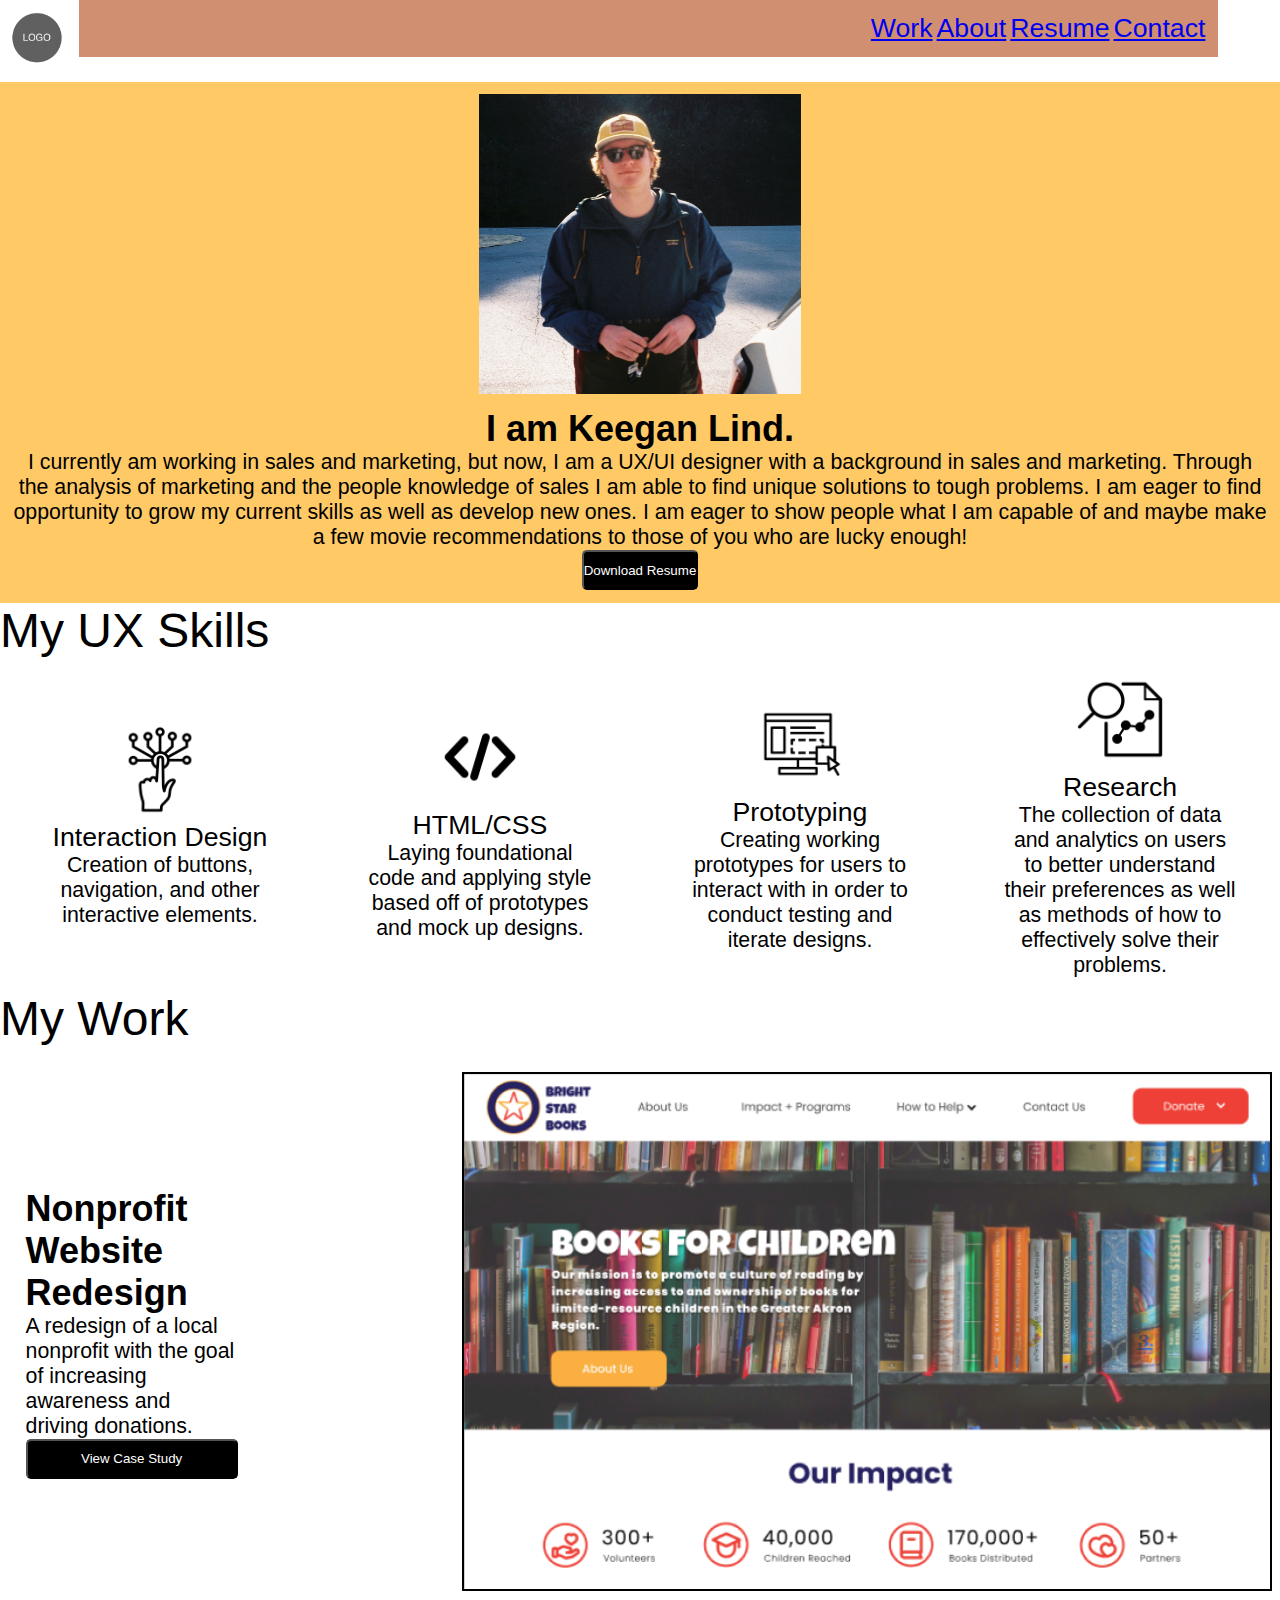
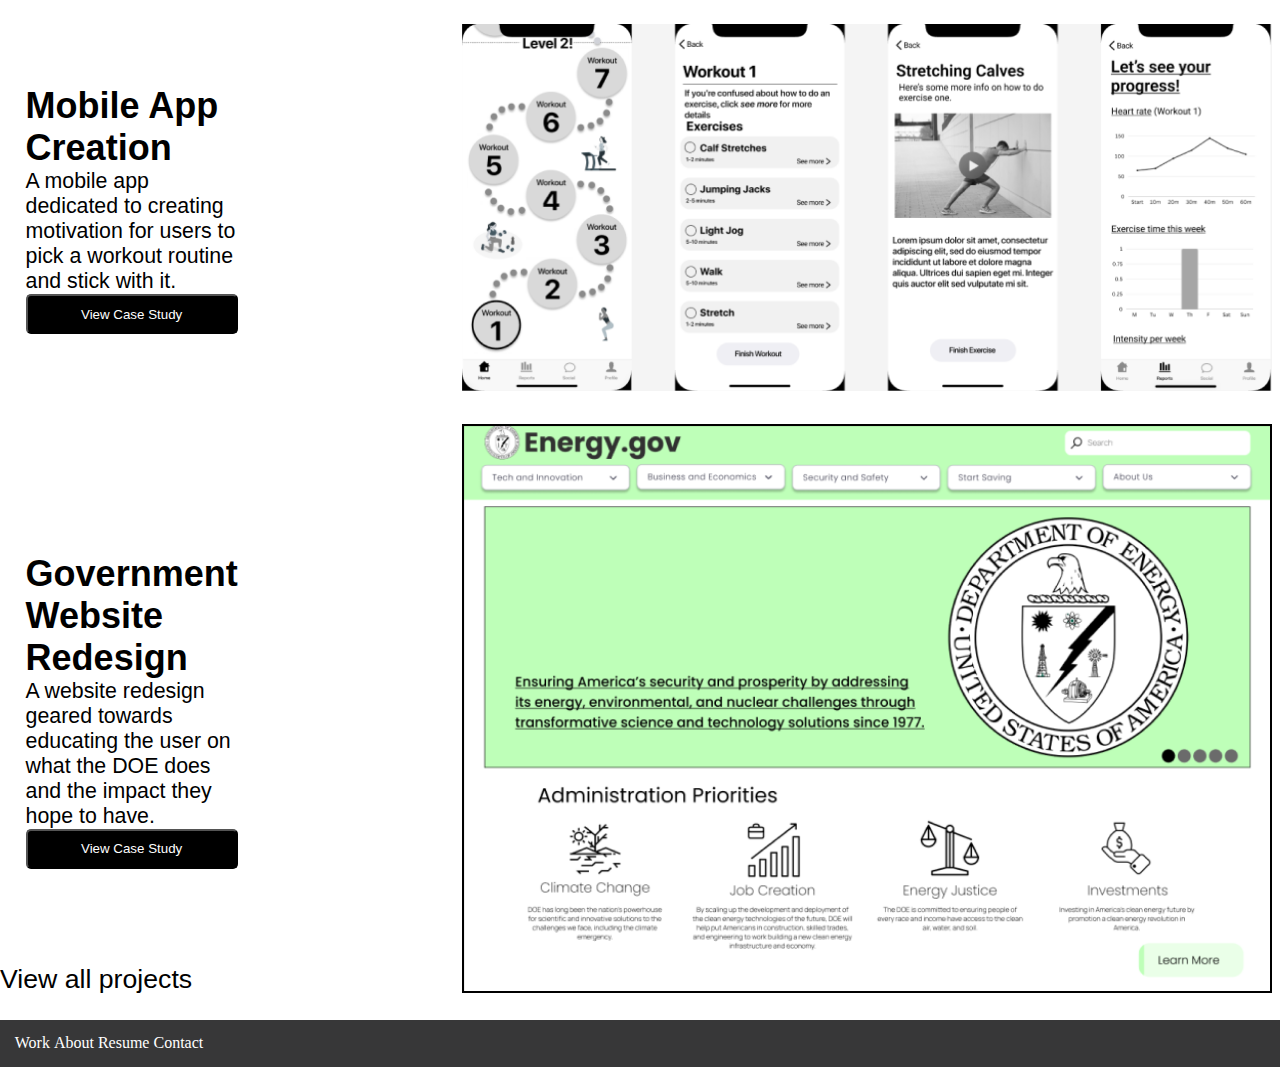
==== index.html @ 8c4ca6c2 "stuff" ====
<!DOCTYPE html>
<html>
    <head>
        <link rel="stylesheet" href="CSS/style.css">
        <title></title>
    </head>
    <body>
        <header class="navigation">
            <div class="inline-block" class="logo">
                <img id="logonav" src="Images/logo-placeholder-image.png">
            </div>
            <nav class="inline-block">
                <ul>
                    <li class="inline-block">
                        <a href="index.html">Work</a>
                    </li>
                    <li class="inline-block">
                        <a href="About.html">About</a>
                    </li>
                    <li class="inline-block">
                        <a href="resume.html">Resume</a>
                    </li>
                    <li class="inline-block">
                        <a href="contact.html">Contact</a>
                    </li>
                </ul>
            </nav>
        </header>
        <section class="heroImg">
            <div class="content">
                <img id="mainphoto" src="Images/me.jpg">
                <h2> I am Keegan Lind. </h2>
                <p>I currently am working in sales and marketing, but now, I am a UX/UI designer with a background in sales and marketing. Through the analysis of marketing and the people knowledge of sales I am able to find unique solutions to tough problems. I am eager to find opportunity to grow my current skills as well as develop new ones. I am eager to show people what I am capable of and maybe make a few movie recommendations to those of you who are lucky enough!</p>
                <button>Download Resume</button>
            </div>
<!--  My UX Skills section coded using CSS flex -->
        <section class="mySkills">
            <h1>My UX Skills</h1>
            <div class="flexContainer">
                <div>
                    <img src="Images/id icon.png">
                    <h3>Interaction Design</h3>
                    <p>Creation of buttons, navigation, and other interactive elements.</p>
                </div>
                <div>
                    <img src="Images/code.png">
                    <h3>HTML/CSS</h3>
                    <p>Laying foundational code and applying style based off of prototypes and mock up designs.</p>
                </div>
                <div>
                    <img src="Images/prototype.png">
                    <h3>Prototyping</h3>
                    <p>Creating working prototypes for users to interact with in order to conduct testing and iterate designs.</p>
                </div>
                <div>
                    <img src="Images/research.png">
                    <h3>Research</h3>
                    <p>The collection of data and analytics on users to better understand their preferences as well as methods of how to effectively solve their problems.</p>
                </div>
            </div>
        </section>
        </section>
<!-- My Work Section Constructed using CSS Grid -->
        <section class="myWork">
            <h1>My Work</h1>
            <div class="workGrid">
                <div class="project1">
                    <h4>Nonprofit Website Redesign</h4>
                    <p>A redesign of a local nonprofit with the goal of increasing awareness and driving donations.</p>
                    <button>View Case Study</button>
                </div>
                <div class="bsbImg">
                    <img src="Images/bsb.png">
                </div>
                <div class="project2">
                    <h4>Mobile App Creation</h4>
                    <p>A mobile app dedicated to creating motivation for users to pick a workout routine and stick with it.</p>
                    <button>View Case Study</button>
                </div>
                <div class="appImg">
                    <img src="Images/app.png">
                </div>
                <div class="project3">
                    <h4>Government Website Redesign</h4>
                    <p>A website redesign geared towards educating the user on what the DOE does and the impact they hope to have.</p>
                    <button>View Case Study</button>
                </div>
                <div class="govImg">
                    <img src="Images/govt.png">
                </div>
            </div>
        </section>
        <h3>View all projects</h3>
        <footer>
            <ul>
                <li class="inline-block">Work</li>
                <li class="inline-block">About</li>
                <li class="inline-block">Resume</li>
                <li class="inline-block">Contact</li>
            </ul>
        </footer>
    </body>
</html>
---- CSS/style.css ----
* {
    margin: 0;
    padding: 0;
    box-sizing: border-box;
}
/*!!!!!!!! FONTS//ASSETS !!!!!!!!*/
h1 {
    font-family: 'roca', sans-serif;
    font-size: 48px;
    font-weight: 400;
}
h2, h4 {
    font-family: 'roca', sans-serif;
    font-size: 36px;
    font-style: normal;
    font-weight: 900;
} 
h3, a {
    font-family: 'montserrat', sans-serif;
    font-size: 20pt;
    font-style: normal;
    font-weight: 400;
}  
p {
    font-family: 'montserrat', sans-serif;
    font-size: 16pt;
    font-style: normal;
    font-weight: 400;
}
img {
    width: inherit;
    height: inherit;
}
#minari {
    height: 259px;
    width: 385px;
}

/*!!!!!!!! HW 17 START !!!!!!!!*/

.inline-block {
    display: inline-block;
    vertical-align: top;
}
.logo {
    text-align: left;
    width: 2%;
    padding: 1%;
}
#logonav {
    height: 75px;
}
nav {
    width: 89%;
    padding: 1%;
    background-color: #D08F70;
    margin-bottom: 25px;
}
header ul {
    float: right;
    color: white;
}
.heroimg {
    width: auto;
    height: 600px;
    padding: 25px;
}
#mainphoto {
    height: 300px;
    margin-bottom: 10px;
}
.content {
    text-align: center;
    background-color: rgb(255, 201, 101);
    width: auto;
    margin: 0 auto;
    padding: 1%;
}
button {
    color: white;
    background-color: black;
    height: 40px;
    border-radius: 5px;
}
footer {
    margin-top: 25px;
    background-color: #373738;
    padding: 2px;
    color: white;
}
footer ul {
    display: inline-block;
    vertical-align: top;
    text-align: left;
    padding: 1%;
    color: white;

/*!!!!!!!! HW 18 START !!!!!!!!*/

}
.flexContainer{
    display: flex;
    margin: auto;
    flex-direction: row;
    align-items: center;
    justify-content: space-evenly;
}
.flexContainer div {
    text-align: center;
    width: 33%;
    margin: 1%;
}
.flexContainer p {
    margin-left: 10%;
    margin-right: 10%;
}

.workGrid {
    display: grid;
    grid-template-rows: auto auto auto;
    grid-template-columns: auto 1000px;
    grid-gap: 2%;
    padding: 2%;
    grid-template-areas: 
        "project1 img1"
        "project2 img2"
        "project3 img3";
}
.project1 {
    grid-area: project1;
    display: flex;
    flex-direction: column;
    justify-content: center;
}
.bsbImg {
    grid-area: img1;
    width: 90%;
    margin-left: 20%;
}
.project2 {
    grid-area: project2;
    display: flex;
    flex-direction: column;
    justify-content: center;
}
.appImg {
    grid-area: img2;
    width: 90%;
    margin-left: 20%;
}
.project3 {
    grid-area: project3;
    display: flex;
    flex-direction: column;
    justify-content: center;
}
.govImg {
    grid-area: img3;
    width: 90%;
    margin-left: 20%;
}


@media only screen and (max-width: 600px) {
    .flexContainer {
        flex-direction: row;
    }
    .flexContainer div {
        width: 100%;
    }
    .workGrid {
        grid-template-rows: auto auto auto;
        grid-template-columns: auto;
        grid-template-areas: 
            "project1"
            "img1"
            "project2" 
            "img2"
            "project3" 
            "img3";
    }
}
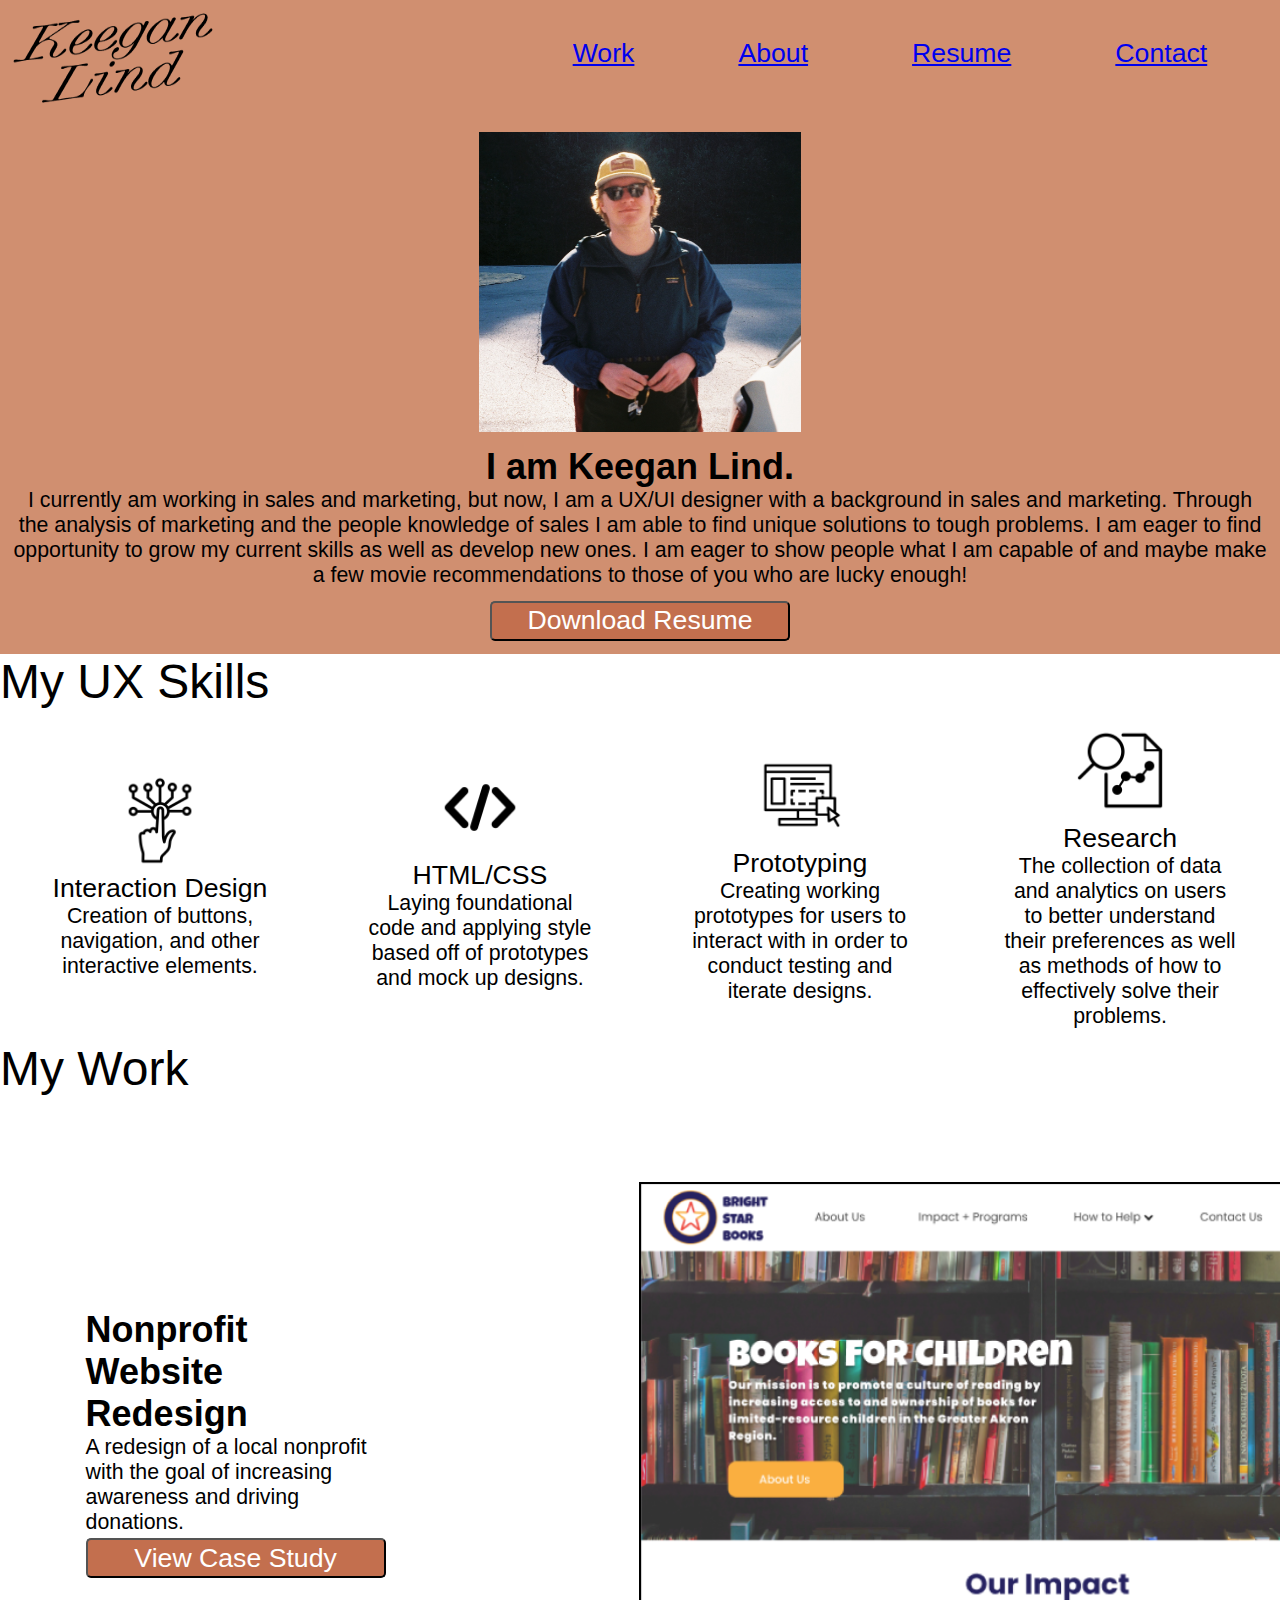
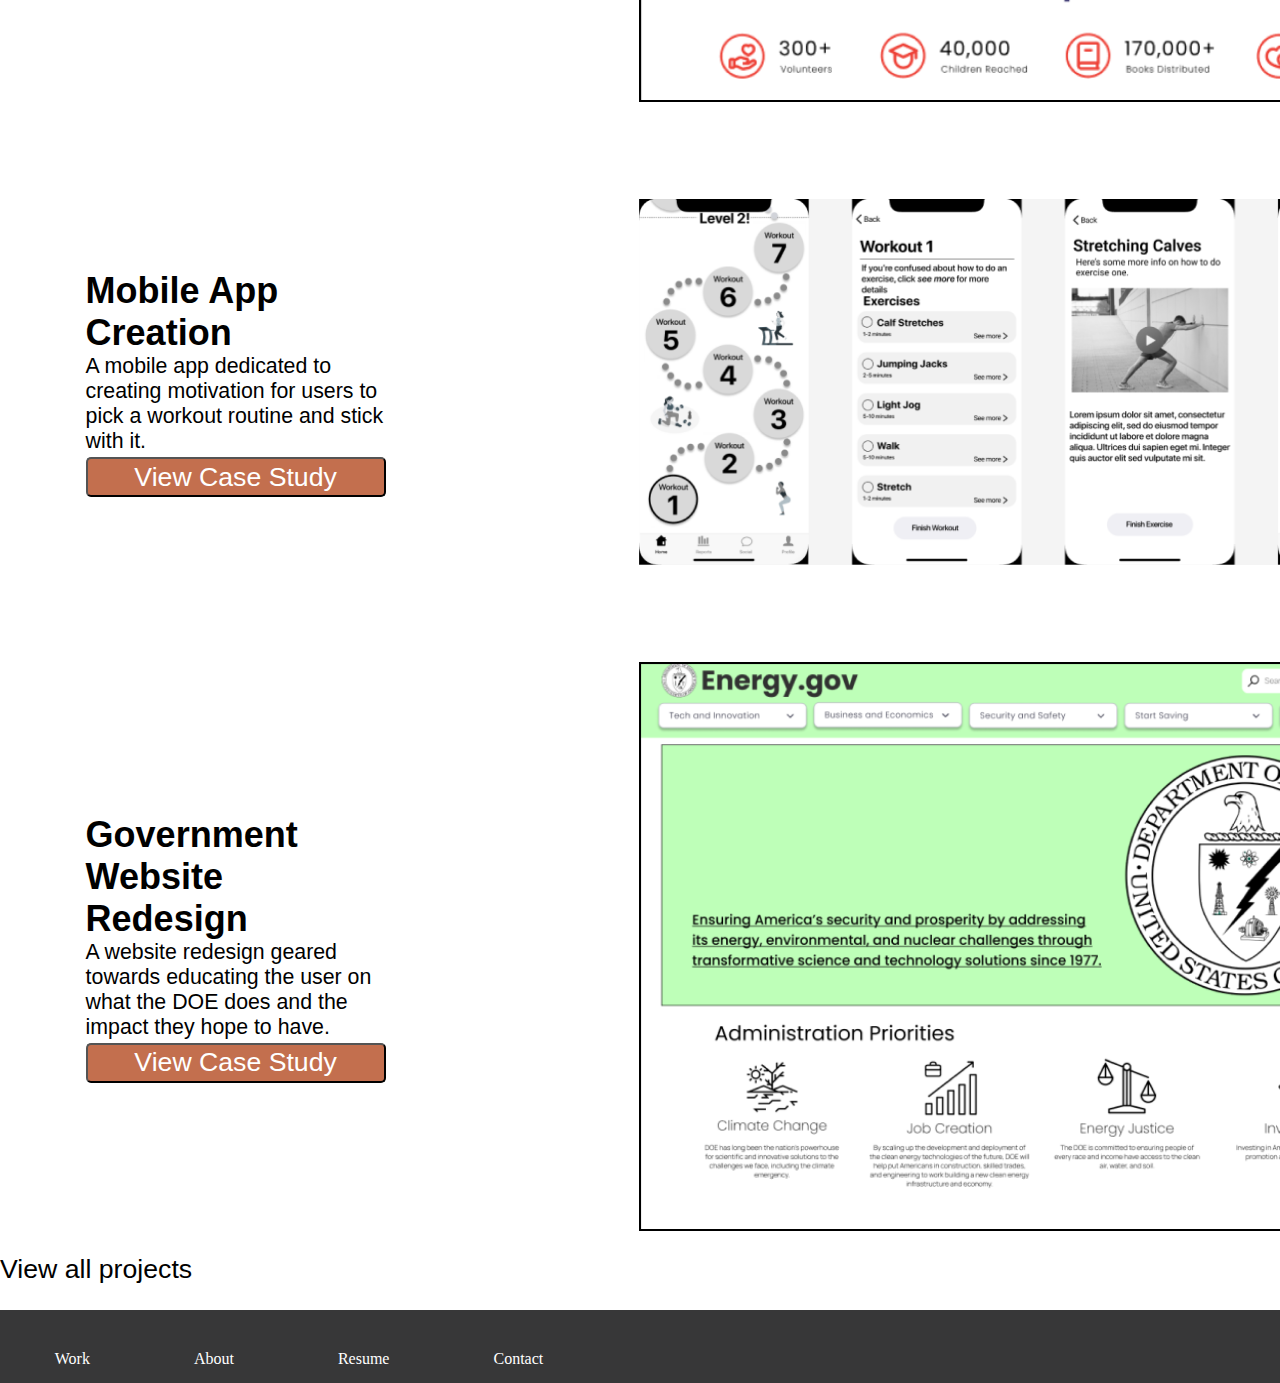
==== commit 15e975bd: "good start" ====
--- a/index.html
+++ b/index.html
@@ -6,10 +6,8 @@
     </head>
     <body>
         <header class="navigation">
-            <div class="inline-block" class="logo">
-                <img id="logonav" src="Images/logo-placeholder-image.png">
-            </div>
             <nav class="inline-block">
+                <img id="logonav" src="Images/STACKED 1IN.png">
                 <ul>
                     <li class="inline-block">
                         <a href="index.html">Work</a>
--- a/CSS/style.css
+++ b/CSS/style.css
@@ -15,7 +15,7 @@
     font-style: normal;
     font-weight: 900;
 } 
-h3, a {
+h3, a, button {
     font-family: 'montserrat', sans-serif;
     font-size: 20pt;
     font-style: normal;
@@ -38,6 +38,12 @@
 
 /*!!!!!!!! HW 17 START !!!!!!!!*/
 
+div {
+    margin-top: 30px;
+    margin-bottom: 30px;
+    margin-left: 30px;
+    margin-right: 30px;
+}
 .inline-block {
     display: inline-block;
     vertical-align: top;
@@ -48,22 +54,28 @@
     padding: 1%;
 }
 #logonav {
-    height: 75px;
+    height: 90px;
+    background-color: transparent;
+    width: 200px;
 }
 nav {
-    width: 89%;
+    width: 100%;
     padding: 1%;
     background-color: #D08F70;
-    margin-bottom: 25px;
 }
 header ul {
     float: right;
     color: white;
 }
+li {
+    margin-left: 40px;
+    margin-right:60px;
+    margin-top: 25px;
+}
 .heroimg {
     width: auto;
     height: 600px;
-    padding: 25px;
+    padding: 10px;
 }
 #mainphoto {
     height: 300px;
@@ -71,16 +83,18 @@
 }
 .content {
     text-align: center;
-    background-color: rgb(255, 201, 101);
+    background-color: #D08F70;
     width: auto;
     margin: 0 auto;
     padding: 1%;
 }
 button {
     color: white;
-    background-color: black;
+    background-color: #c36f4e;
     height: 40px;
     border-radius: 5px;
+    margin-top: 1%;
+    width: 300px;
 }
 footer {
     margin-top: 25px;
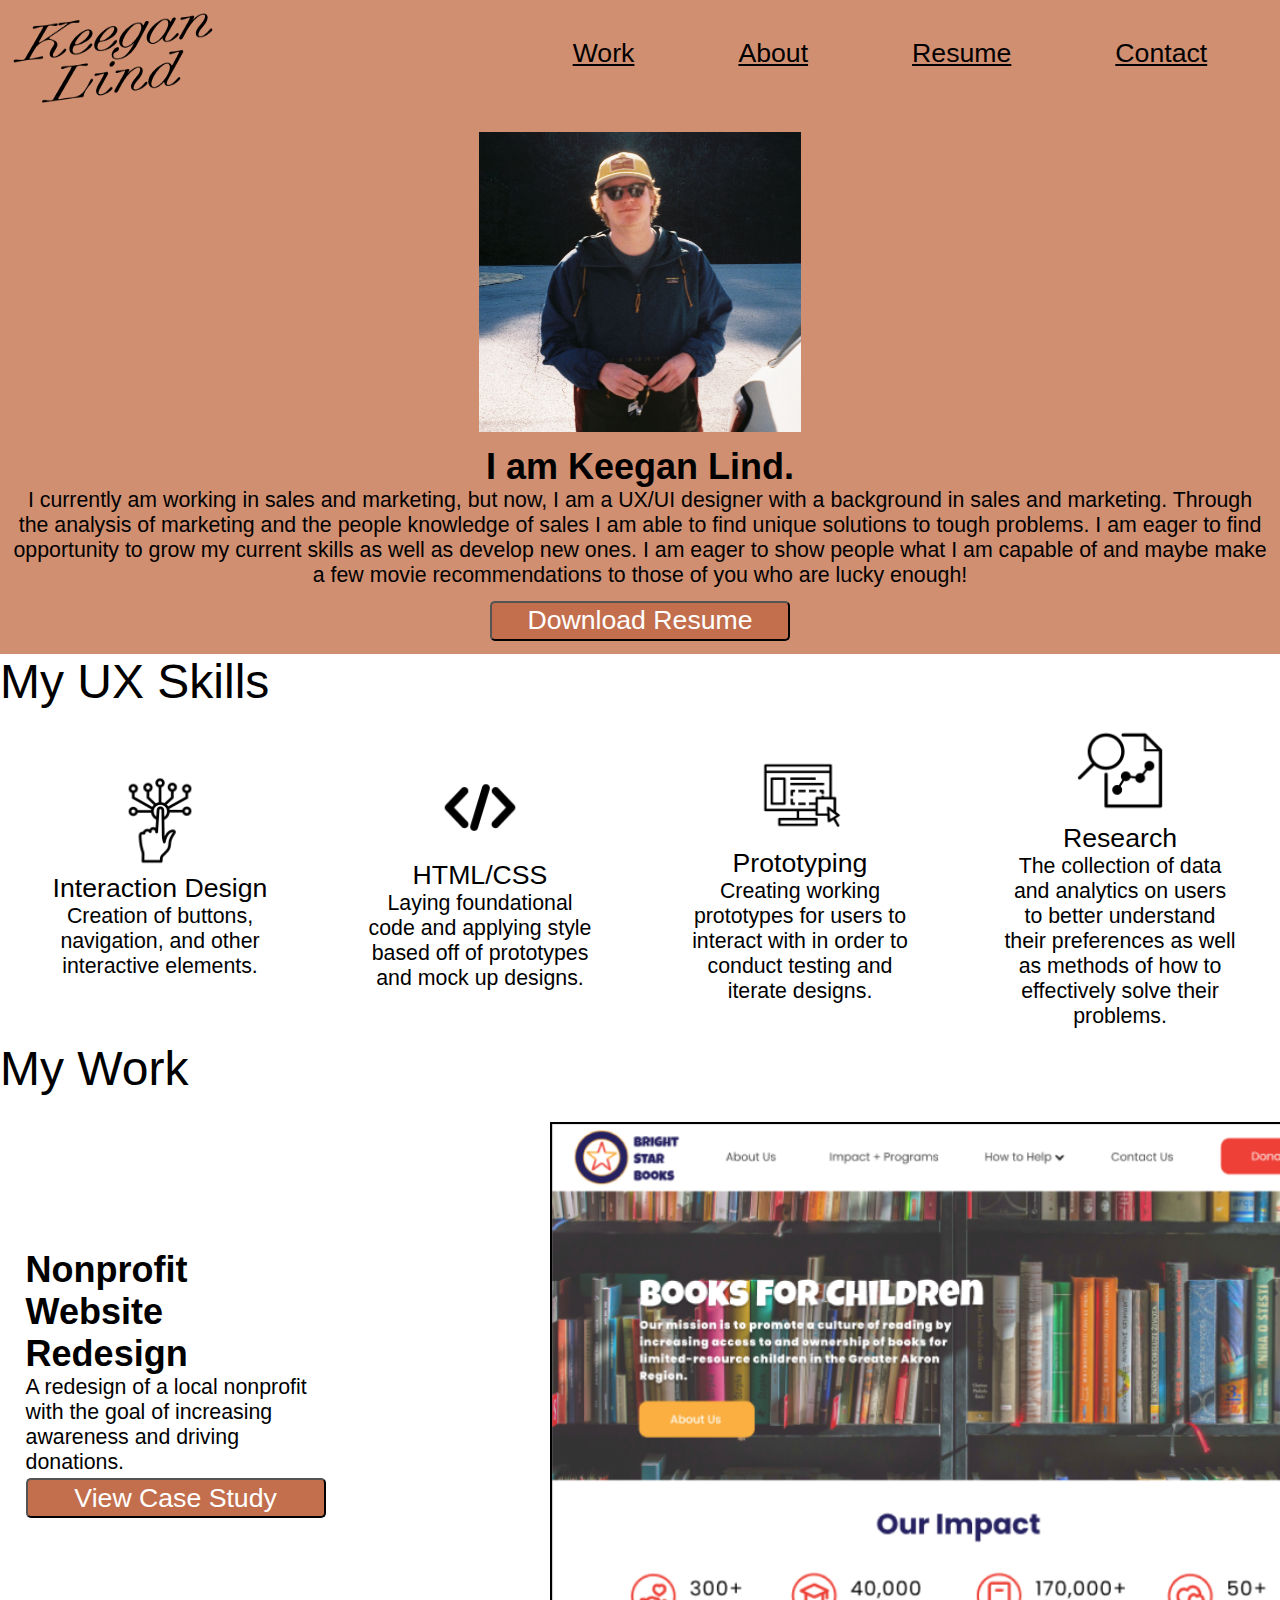
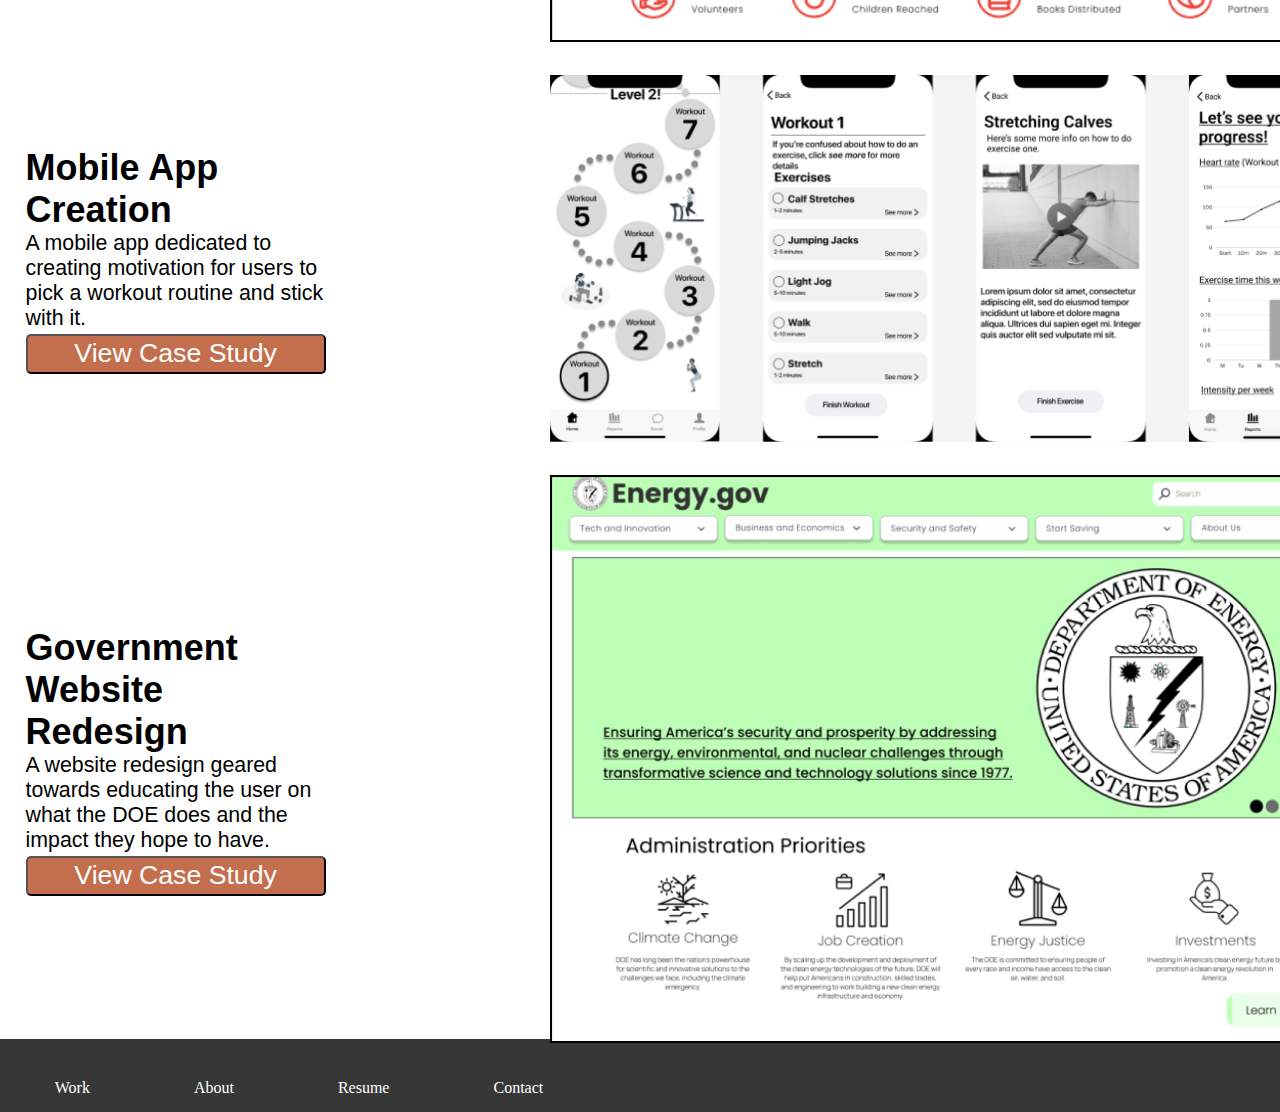
==== commit cf199510: "q" ====
--- a/index.html
+++ b/index.html
@@ -88,7 +88,6 @@
                 </div>
             </div>
         </section>
-        <h3>View all projects</h3>
         <footer>
             <ul>
                 <li class="inline-block">Work</li>
@@ -98,4 +97,5 @@
             </ul>
         </footer>
     </body>
+    <script src="JS/index.js"></script>
 </html>--- a/CSS/style.css
+++ b/CSS/style.css
@@ -38,12 +38,7 @@
 
 /*!!!!!!!! HW 17 START !!!!!!!!*/
 
-div {
-    margin-top: 30px;
-    margin-bottom: 30px;
-    margin-left: 30px;
-    margin-right: 30px;
-}
+
 .inline-block {
     display: inline-block;
     vertical-align: top;
@@ -62,6 +57,7 @@
     width: 100%;
     padding: 1%;
     background-color: #D08F70;
+
 }
 header ul {
     float: right;
@@ -72,8 +68,15 @@
     margin-right:60px;
     margin-top: 25px;
 }
+a:link {
+    color: black;
+    background-color: #D08F70;
+}
+a:visited {
+    color: black;
+    background-color: #D08F70;
+}
 .heroimg {
-    width: auto;
     height: 600px;
     padding: 10px;
 }
@@ -85,7 +88,6 @@
     text-align: center;
     background-color: #D08F70;
     width: auto;
-    margin: 0 auto;
     padding: 1%;
 }
 button {
@@ -195,4 +197,7 @@
     }
 }
 
-
+/*!!!!!!!! HW 19 START !!!!!!!!*/
+html {
+    scroll-behavior: smooth;
+}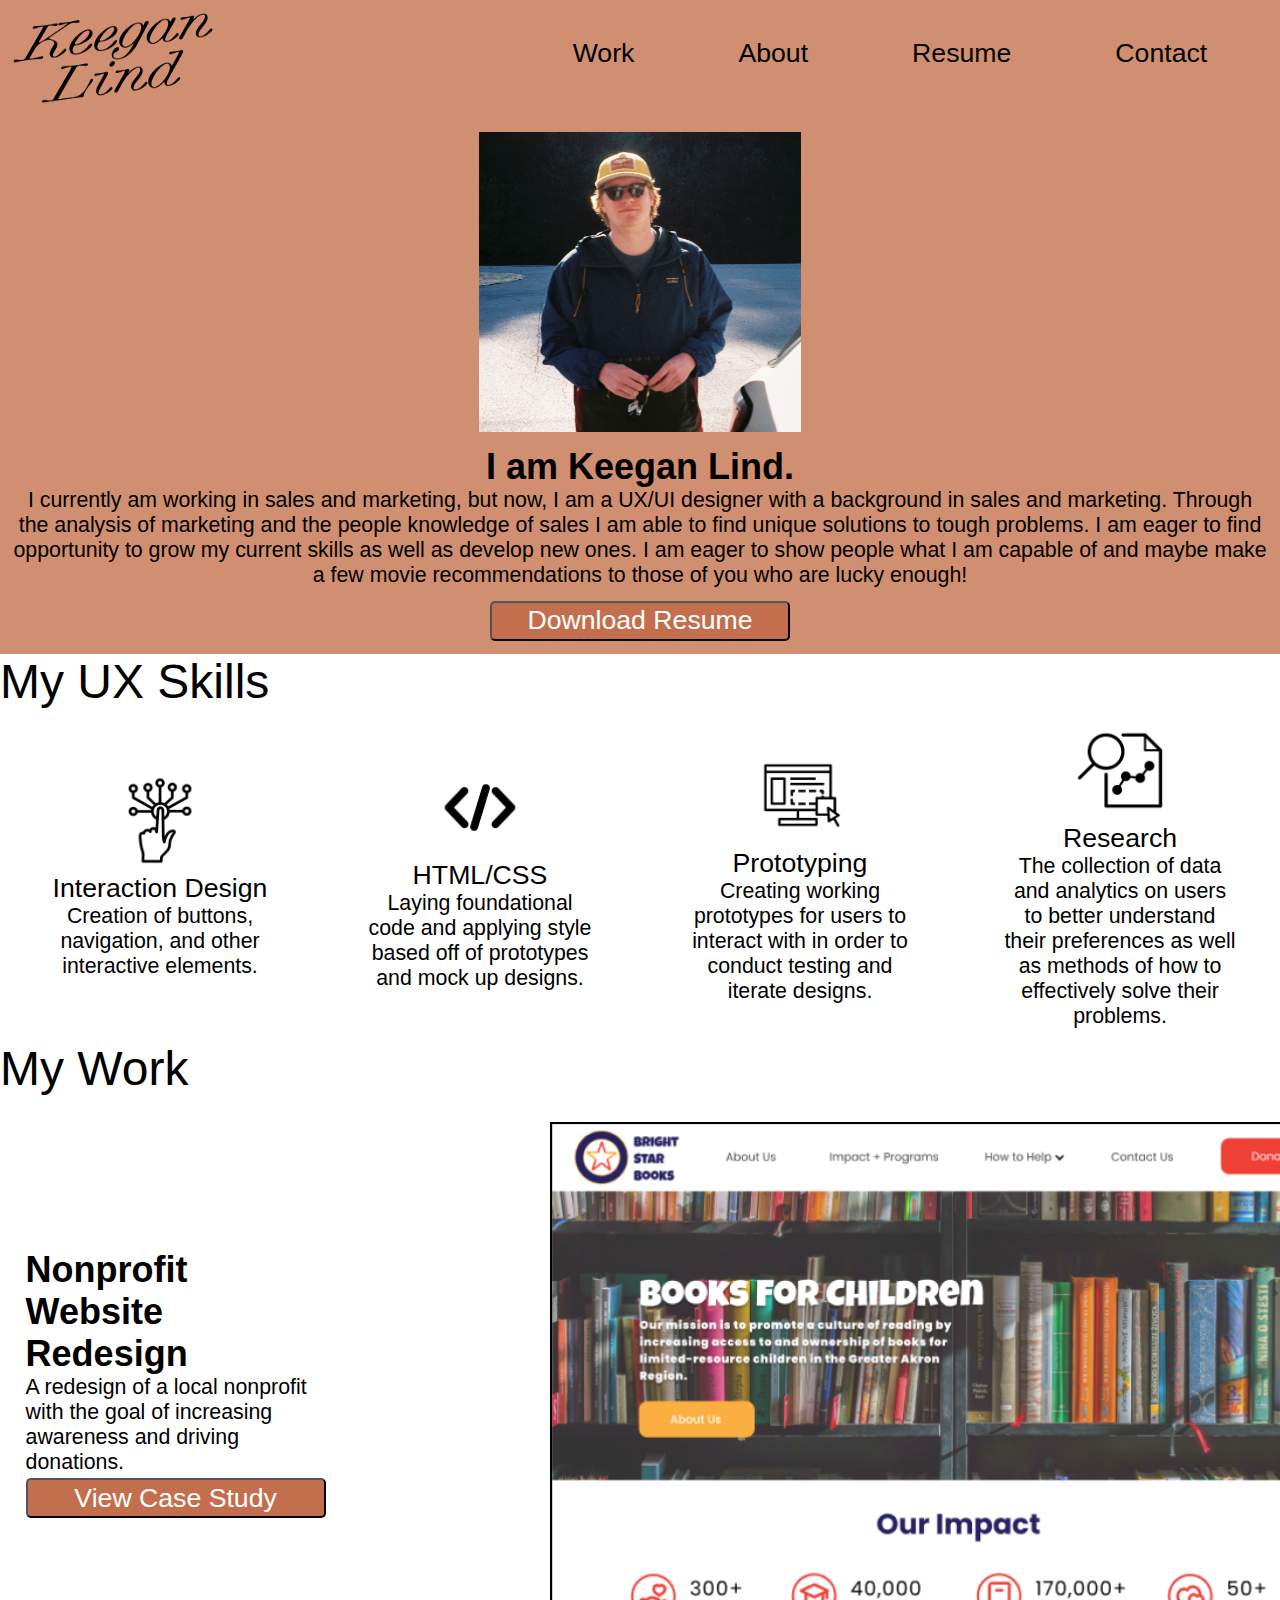
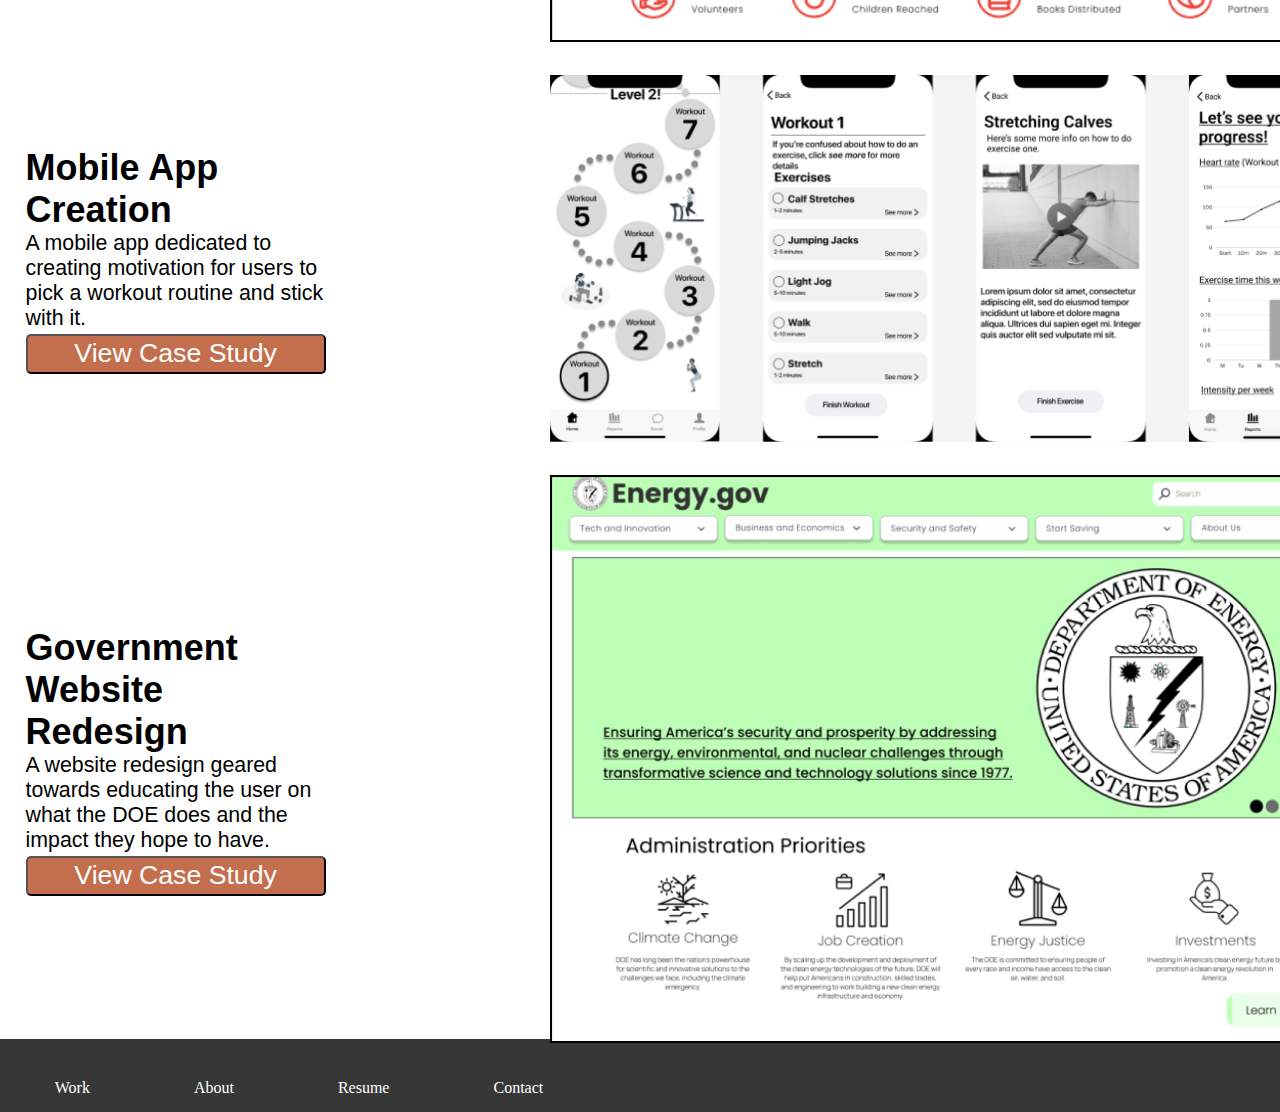
==== commit 637a40b8: "jq" ====
--- a/index.html
+++ b/index.html
@@ -2,6 +2,7 @@
 <html>
     <head>
         <link rel="stylesheet" href="CSS/style.css">
+        <script src="https://ajax.googleapis.com/ajax/libs/jquery/3.7.1/jquery.min.js"></script>
         <title></title>
     </head>
     <body>
@@ -97,5 +98,5 @@
             </ul>
         </footer>
     </body>
-    <script src="JS/index.js"></script>
+<script src="js/index.js"></script>
 </html>--- a/CSS/style.css
+++ b/CSS/style.css
@@ -71,10 +71,12 @@
 a:link {
     color: black;
     background-color: #D08F70;
+    text-decoration: none;
 }
 a:visited {
     color: black;
     background-color: #D08F70;
+    text-decoration: none;
 }
 .heroimg {
     height: 600px;
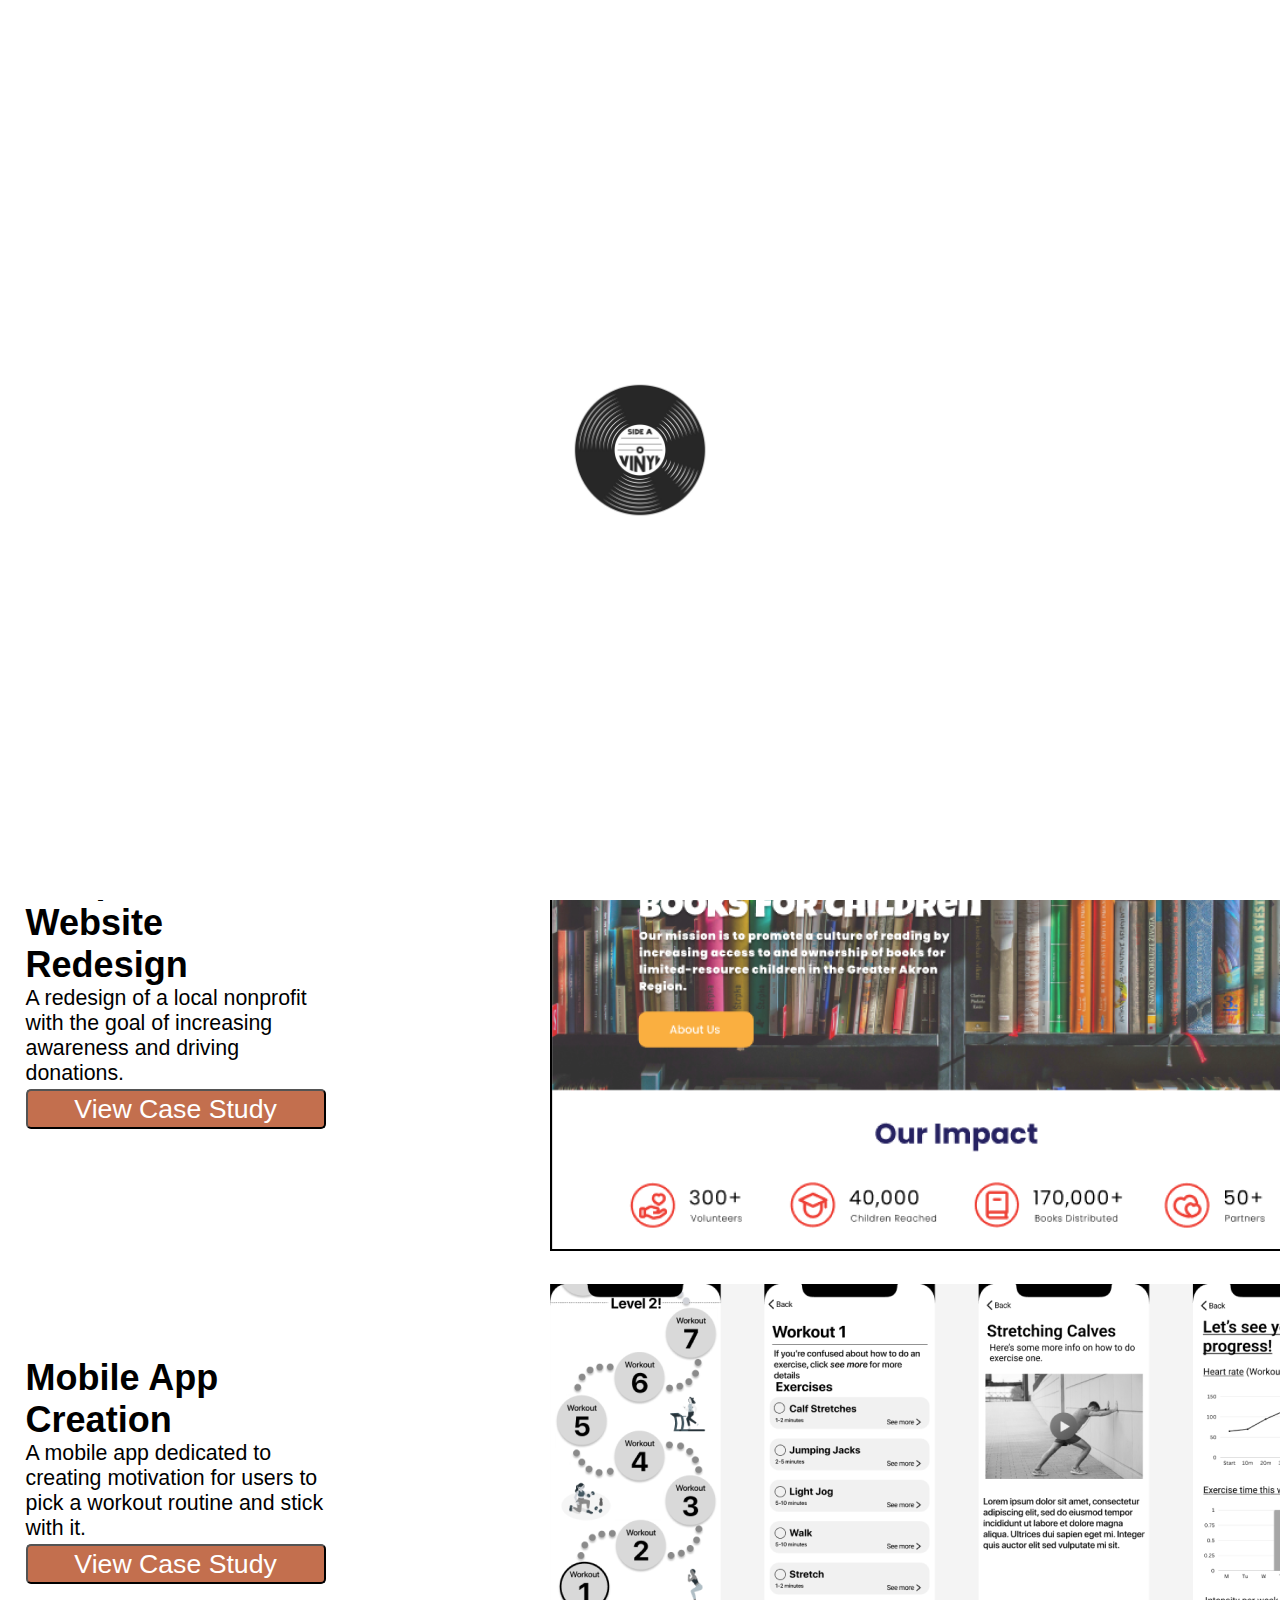
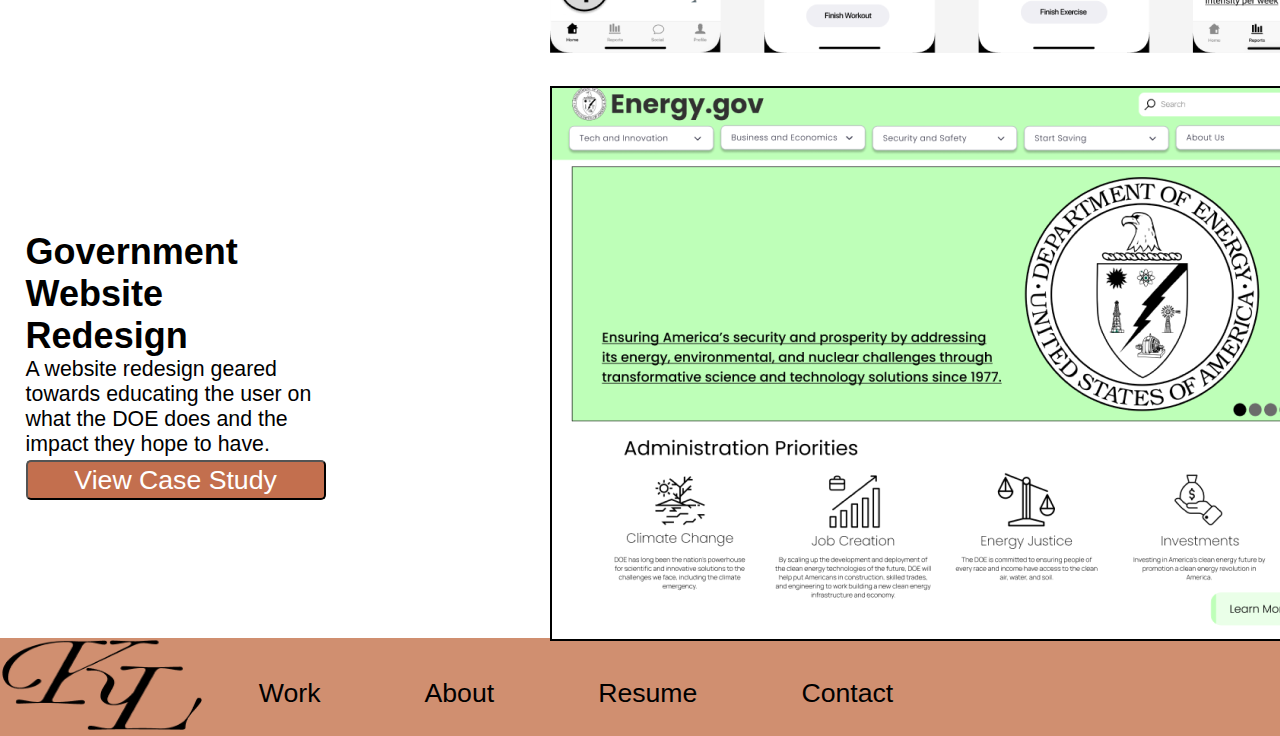
==== commit c4e5ee13: "l" ====
--- a/index.html
+++ b/index.html
@@ -17,9 +17,6 @@
                         <a href="About.html">About</a>
                     </li>
                     <li class="inline-block">
-                        <a href="resume.html">Resume</a>
-                    </li>
-                    <li class="inline-block">
                         <a href="contact.html">Contact</a>
                     </li>
                 </ul>
@@ -32,33 +29,6 @@
                 <p>I currently am working in sales and marketing, but now, I am a UX/UI designer with a background in sales and marketing. Through the analysis of marketing and the people knowledge of sales I am able to find unique solutions to tough problems. I am eager to find opportunity to grow my current skills as well as develop new ones. I am eager to show people what I am capable of and maybe make a few movie recommendations to those of you who are lucky enough!</p>
                 <button>Download Resume</button>
             </div>
-<!--  My UX Skills section coded using CSS flex -->
-        <section class="mySkills">
-            <h1>My UX Skills</h1>
-            <div class="flexContainer">
-                <div>
-                    <img src="Images/id icon.png">
-                    <h3>Interaction Design</h3>
-                    <p>Creation of buttons, navigation, and other interactive elements.</p>
-                </div>
-                <div>
-                    <img src="Images/code.png">
-                    <h3>HTML/CSS</h3>
-                    <p>Laying foundational code and applying style based off of prototypes and mock up designs.</p>
-                </div>
-                <div>
-                    <img src="Images/prototype.png">
-                    <h3>Prototyping</h3>
-                    <p>Creating working prototypes for users to interact with in order to conduct testing and iterate designs.</p>
-                </div>
-                <div>
-                    <img src="Images/research.png">
-                    <h3>Research</h3>
-                    <p>The collection of data and analytics on users to better understand their preferences as well as methods of how to effectively solve their problems.</p>
-                </div>
-            </div>
-        </section>
-        </section>
 <!-- My Work Section Constructed using CSS Grid -->
         <section class="myWork">
             <h1>My Work</h1>
@@ -90,13 +60,25 @@
             </div>
         </section>
         <footer>
+            <img id="logonav" src="Images/KL 1IN.png">
             <ul>
-                <li class="inline-block">Work</li>
-                <li class="inline-block">About</li>
-                <li class="inline-block">Resume</li>
-                <li class="inline-block">Contact</li>
+                <li class="inline-block">
+                    <a href="index.html">Work</a>
+                </li>
+                <li class="inline-block">
+                    <a href="About.html">About</a>
+                </li>
+                <li class="inline-block">
+                    <a href="resume.html">Resume</a>
+                </li>
+                <li class="inline-block">
+                    <a href="contact.html">Contact</a>
+                </li>
             </ul>
         </footer>
+        <div class="preloader">
+            <img src="Images/istockphoto-980711798-612x612.jpg">
+          </div>
     </body>
 <script src="js/index.js"></script>
 </html>--- a/CSS/style.css
+++ b/CSS/style.css
@@ -27,14 +27,51 @@
     font-style: normal;
     font-weight: 400;
 }
-img {
-    width: inherit;
-    height: inherit;
-}
 #minari {
     height: 259px;
     width: 385px;
 }
+.preloader {
+    position: fixed;
+    width: 100%;
+    height: 100vh;
+    z-index: 100000;
+    background-color:white;
+    top: 0;
+    display: flex;
+    align-items: center;
+    justify-content: center;
+  }
+  .preloader img{
+    animation: spin 3s ease;
+    width: 150px;
+  }
+  
+  @keyframes spin {
+    0% {
+      transform: rotate(0deg);
+    }
+    50% {
+      transform: rotate(360deg)
+    }
+    100% {
+      transform: rotate(720deg);
+    }
+  }
+.contact {
+    background-color: #D08F70;
+  }
+  .mb-3 {
+    margin-top: 10px;
+    font-family: 'montserrat', sans-serif;
+    font-size: 16pt;
+    font-style: normal;
+    font-weight: 400;
+  }
+  .mb-3 button {
+    background-color: #D08F70;
+    outline: black;
+  }
 
 /*!!!!!!!! HW 17 START !!!!!!!!*/
 
@@ -102,7 +139,7 @@
 }
 footer {
     margin-top: 25px;
-    background-color: #373738;
+    background-color: #D08F70;
     padding: 2px;
     color: white;
 }
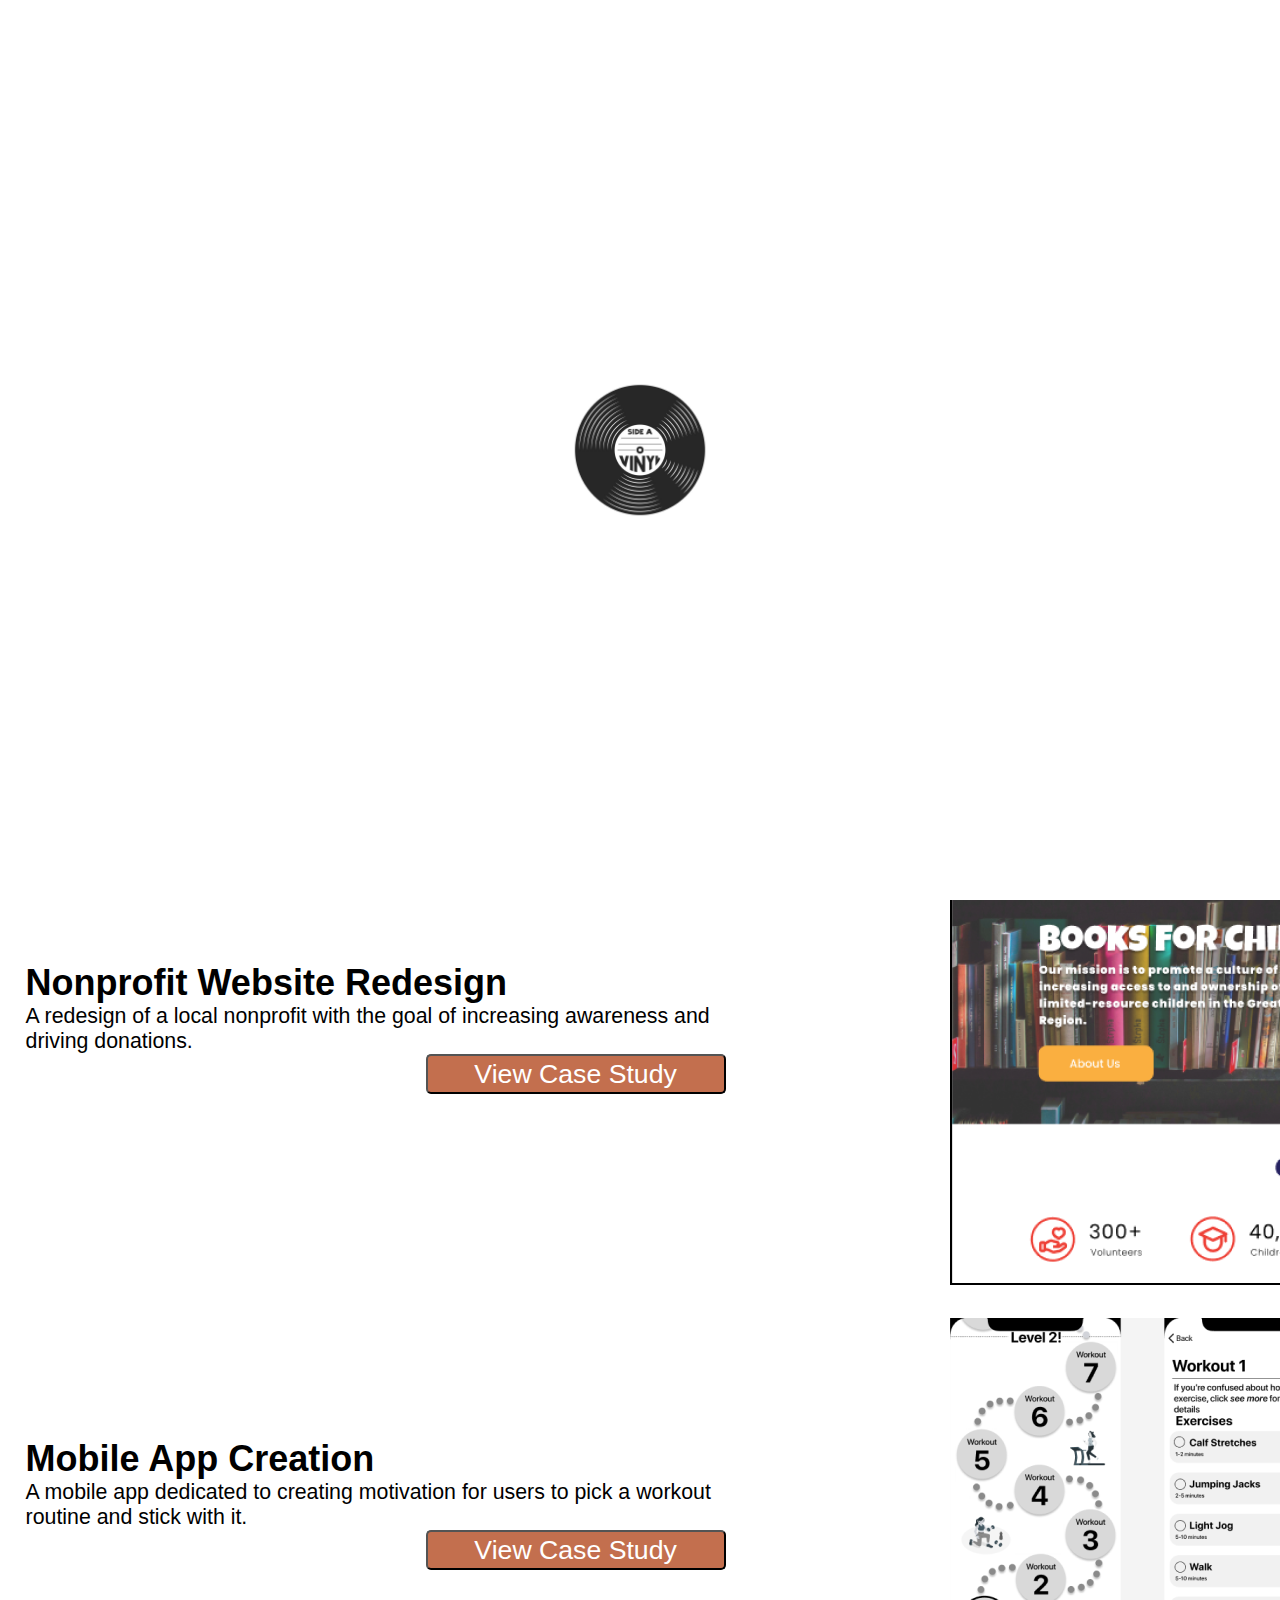
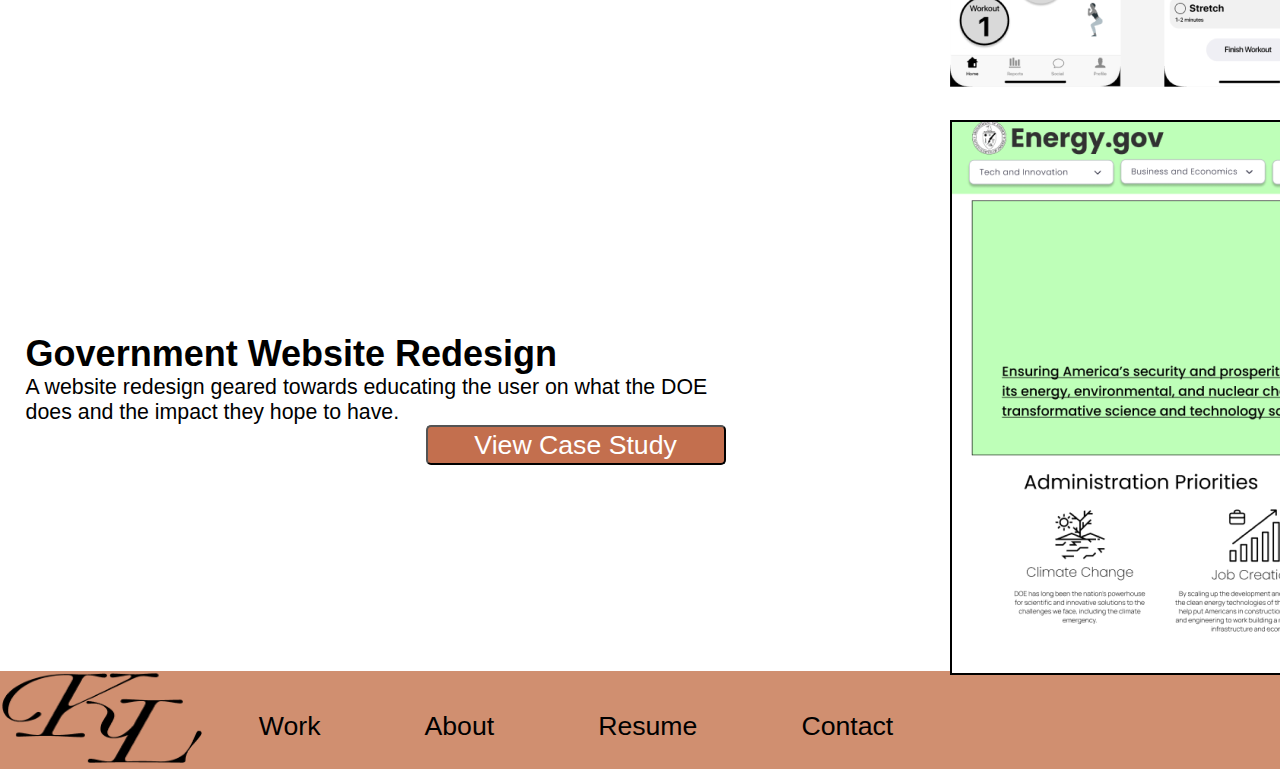
==== commit beb6e9a2: "final" ====
--- a/index.html
+++ b/index.html
@@ -23,11 +23,17 @@
             </nav>
         </header>
         <section class="heroImg">
-            <div class="content">
-                <img id="mainphoto" src="Images/me.jpg">
-                <h2> I am Keegan Lind. </h2>
-                <p>I currently am working in sales and marketing, but now, I am a UX/UI designer with a background in sales and marketing. Through the analysis of marketing and the people knowledge of sales I am able to find unique solutions to tough problems. I am eager to find opportunity to grow my current skills as well as develop new ones. I am eager to show people what I am capable of and maybe make a few movie recommendations to those of you who are lucky enough!</p>
-                <button>Download Resume</button>
+            <div class="content heroFlex">
+                <div id="mainphoto">
+                    <img src="Images/image 9.png">
+                </div>
+                <div class="heroTxt">
+                    <h2> Hello! </h2>
+                    <h1> I am Keegan Lind. </h1>
+                    <h3> UX/UI Designer </h3>
+                    <p>I am eager to begin my career in UX/UI and beginning to grow my skills. I am adaptive and collaborative, driven to produce results and solutions to unique problems.</p>
+                    <button>Download Resume</button>
+                </div>
             </div>
 <!-- My Work Section Constructed using CSS Grid -->
         <section class="myWork">
--- a/CSS/style.css
+++ b/CSS/style.css
@@ -116,26 +116,65 @@
     text-decoration: none;
 }
 .heroimg {
-    height: 600px;
+    height: 400px;
     padding: 10px;
 }
 #mainphoto {
-    height: 300px;
-    margin-bottom: 10px;
+    display: flex;
+    align-items: start;
+    justify-content: end;
+    height: 200px;
+    margin-right: 5%;
 }
 .content {
-    text-align: center;
-    background-color: #D08F70;
+    text-align: left;
+    background: #FBE7C8;
     width: auto;
     padding: 1%;
+}
+.heroTxt div {
+    display: flex;
+    align-self: center;
+    justify-content: space-around;
+}
+.heroTxt h2 {
+    display: flex;
+    width: 252.743px;
+    height: 56.46px;
+    flex-direction: row-reverse;
+    align-items: flex-start;
+    justify-content: flex-start;
+}
+.heroTxt h1 {
+    display: flex;
+    width: 806.372px;
+    height: 56.46px;
+    flex-direction: row-reverse;
+    justify-content: center;
+}
+.heroTxt h3 {
+    display: flex;
+    width: 300.885px;
+    height: 56.46px;
+    flex-direction: row-reverse;
+    justify-content: flex-start;
+    margin-left: 300px;
+}
+.heroTxt p {
+    display: flex;
+    width: 598.159px;
+    height: 132.425px;
+    flex-shrink: 0;
+    flex-direction: row;
+    margin-left: 150px;
 }
 button {
     color: white;
     background-color: #c36f4e;
     height: 40px;
     border-radius: 5px;
-    margin-top: 1%;
     width: 300px;
+    margin-left: 400px;
 }
 footer {
     margin-top: 25px;
@@ -149,10 +188,24 @@
     text-align: left;
     padding: 1%;
     color: white;
-
+}
+.about {
+    width: auto;
+    height: 600px;
+    padding: 25px;
+}
+#aboutImg {
+    height: 300px;
+    margin-bottom: 10px;
+}
+.aboutContent {
+    text-align: center;
+    width: auto;
+    margin: 0 auto;
+    padding: 1%;
+}
 /*!!!!!!!! HW 18 START !!!!!!!!*/
 
-}
 .flexContainer{
     display: flex;
     margin: auto;
